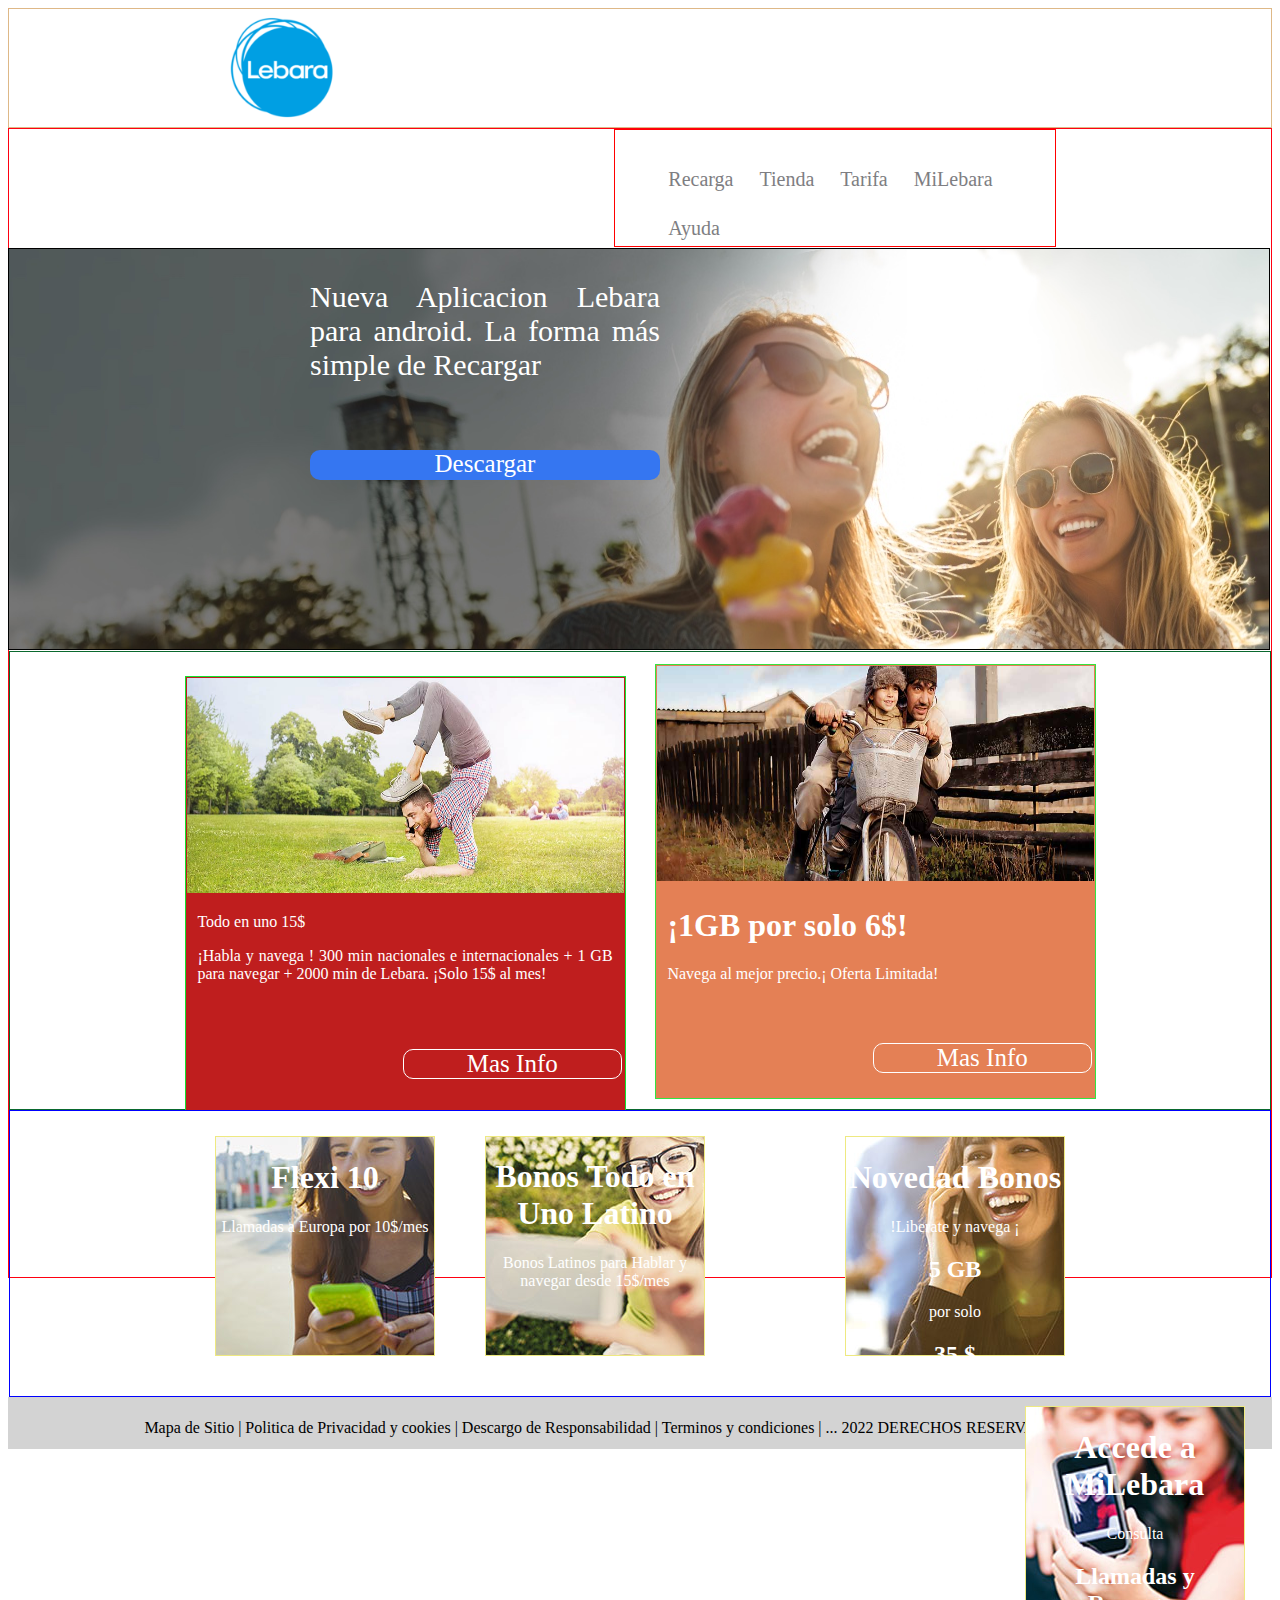
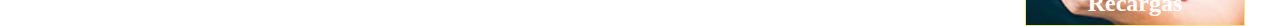
==== UT3 - T1/index.html @ 9edbe2b2 "se implementa hover" ====
<!DOCTYPE html>
<html lang="es">
<head>
    <meta charset="UTF-8">
    <meta http-equiv="X-UA-Compatible" content="IE=edge">
    <meta name="viewport" content="width=device-width, initial-scale=1.0">
    <link rel="stylesheet" href="css/style.css">
    <title>Document</title>
</head>
<body>

    <header>
        <div class="logo">
            <img src="img/apple-touch-icon-144x144-precomposed.png" alt="logo">
        </div>
        <div  class="menu">
            <ul>
                <li> <a href="#"></a> Recarga</li>
                <li><a href="#"></a>Tienda</li>
                <li><a href="#"></a>Tarifa</li>
                <li><a href="#"></a>MiLebara</li>
                <li><a href="#"></a>Ayuda</li>

            </ul>
        </div>
    </header>
    <section class="section">
        <div class="banner">
            <div class="anuncio1">
                <p>Nueva Aplicacion Lebara para android. La forma más simple de Recargar</p>
            </div>
            <div class="btn1"><a href="www.facebook.com">Descargar</a>
            
            </div>

            </div>
        <article class="article1">
        <div class="card1">
            <img src="img/articulo1.jpg"  alt="card1" />
            <div class="anuncio2">
                <p>Todo en uno 15$</p>
                    <p>¡Habla y navega ! 300 min nacionales e internacionales + 1 GB para navegar + 2000 min de Lebara. ¡Solo 15$ al mes!</p>
               
            </div>
            <div class="btn2"><a href="www.facebook.com">Mas Info</a>
            
            </div>
        </div>

            <div class="card2">
                <img src="img/articulo2.jpg" alt="card2 "/>
                <div class="anuncio3">
                    <p><h1>¡1GB por solo 6$!</h1>
                    Navega al mejor precio.¡ Oferta Limitada!</p>
                </div>
                <div class="btn3"><a href="www.facebook.com">Mas Info</a>
                
                </div>
                
            </div>

        </article>
        <article class="article2">
        <div class="b1">
        <p>
            <h1>Flexi 10</h1> Llamadas a Europa por 10$/mes</p>
        </div>
        <div class="b2">
        <p>
            <h1>Bonos Todo en Uno Latino</h1>Bonos Latinos para Hablar y navegar desde 15$/mes</p>
        </div>
        <div class="b3">
        <p>
            <h1>Novedad Bonos</h1>!Liberate y navega ¡<h2>5 GB</h2>por solo <h2>35 $</h2></p> 
        </div>
        <div class="b4">
        <p>
            <h1>Accede a MiLebara</h1> Consulta <h2> Llamadas y Recargas</h2></p>
        </div>
            
        </article>

    </section>

<footer class="footer">Mapa de Sitio | Politica de Privacidad y cookies 
    | Descargo de Responsabilidad | Terminos y condiciones | ... 2022 DERECHOS RESERVADOS >
    <img src="img/twitter.png" alt="twiter">
    <img src="img/facebook.png" alt="facbook">

</footer>
    
</body>
</html>
---- UT3 - T1/css/style.css ----
* {
    box-sizing: border-box;
}


 header{
    width: 100%;
    height: 120px;
    margin: 0px;
    border: 1px solid burlywood;
    

 }

 .logo{
    width: 35%;
    height:100%;
    margin :1px;
    margin-left: 215px;
    padding : 0px;
    float: left;
    position : relative;
 }
  .logo img{
    width: 115px;
    height: 115px;
    
  }
.menu {
    color: rgb(126, 126, 130);
    width: 35%;
    height: 100%;
    margin-right: 215px;
    position: relative;
    float: right;
    border: 1px solid red;
}
.menu ul{
    text-decoration: none;
    margin: 25px auto;
}
.menu ul li{
    float: left;
    display: block;
    font-size: 20px;
    margin: 12px ;
    padding: 1px;
    border-radius: 10px;

}
.menu ul li:hover{
    background: rgb(53, 118, 241);
    color: white;
} 
.menu ul li:hover{
    font-size: 1.5rem;
}   

section{
    width: 100%;
    height: 1150px;
    border: 1px solid rgb(255, 0, 17);
}
.banner{
    width: 100%;
    height: 35%;
    padding: 1px;
    margin: 1px;
    position: relative;
    float: inline-end;
    border: 1px solid black;
    background-image:url(../img/fotogrande.jpg);
    text-transform:75%;
}
.banner .anuncio1{
    width: 350px;
    height: 200px;
    float: left;
    margin-left: 300px;
    z-index: 3;
    color: white;
    text-align: justify;
    font-size: 30px;
}
.banner .btn1  {
    width: 350px;
    height: 30px;
    border-radius: 10px;
    background: rgb(53, 118, 241);
    font-size: 25px;
    z-index: 4;
    margin: 200px;
    margin-left: 300px;
    text-align: center;
   
}
.banner .btn1 a{
    text-decoration: none;
    color: white;
}
.banner .btn1:hover{
    font-size: 2.5rem;
    background: rgb(53, 118, 241);
}

.article1 {
    width: 100%;
    height: 40%;
    float: left;
    position: relative;
    border: 1px solid rgb(10, 105, 46);
    text-align: center;
}

.card1 {
    width: 35%;
    height:95%;
    padding: 1px;
    margin: 12.5px  ;
    display: inline-block;
    background-color: rgb(191, 30, 30);
    border: 1px solid rgb(18, 226, 46);
}
.card1 img{
    width: 100%;
    height: 50%;
}
.card2 {
    width: 35%;
    height:95%;
    padding: 1px;
    margin: 12.5px ;
    display: inline-block;
    background-color: rgb(228, 128, 85);
    border: 1px solid rgb(50, 228, 65);
}
.card2 img{
    width: 100%;
    height: 50%;
}
.anuncio2{
    width: 95%;
    height: 30%;
    z-index: 3;
    color: white;
    text-align: justify;
    margin: 5px auto;

}
.btn2{
    width: 50%;
    height: 30px;
    border: 1px solid white;
    border-radius: 10px;
    font-size: 25px;
    z-index: 4;
    margin: 2px;
    text-align: center;
    float: right;
   
}
.btn2 a{
    text-decoration: none;
    color: white;
}
.btn2:hover{
    font-size: 2.5rem;
}
.anuncio3{
    width: 95%;
    height: 30%;
    z-index: 3;
    color: white;
    text-align: justify;
    margin: 5px auto;

}
.btn3{
    width: 50%;
    height: 30px;
    border: 1px solid white;
    border-radius: 10px;
    font-size: 25px;
    z-index: 4;
    margin: 2px;
    text-align: center;
    float: right;
   
}
.btn3 a{
    text-decoration: none;
    color: white;
}
.btn3:hover{
    font-size: 2.5rem;
}

.article2 {
    width: 100%;
    height: 25%;
    border: 1px solid blue;
    float: left;
    position: relative;  
    text-align: center; 

}
.b1{
    background-image: url(../img/8917447704606.jpg);
    text-transform:75%;
    border: 1px solid rgb(238, 233, 129);
    color: white;
    width:  220px;
    height: 220px;
    margin: 25px;
    margin-left: 205px;
    padding: 1px;
    float: left;
}
.b2{
    background-image: url(../img/8917448327198.jpg);
    text-transform:75%;
    border: 1px solid rgb(238, 233, 129);
    color: white;
    width:  220px;
    height: 220px;
    margin: 25px;
    float: left;


}

.b4{
    background-image: url(../img/8917447966750.jpg);
    text-transform:75%;
    border: 1px solid rgb(238, 233, 129);
    color: white;
    width:  220px;
    height: 220px;
    margin: 25px;
    padding: 1px;
    float: right;
}

.b3{
    background-image: url(../img/8917447868446.jpg);
    text-transform:75%;
    border: 1px solid rgb(238, 233, 129);
    color: white;
    width:  220px;
    height: 220px;
    margin: 25px;
    margin-right: 205px;
    padding: 1px;
    float: right;
    
}


footer {
    background-color: lightgray;
    clear: both;
    padding: 12px;
    text-align: center;
}
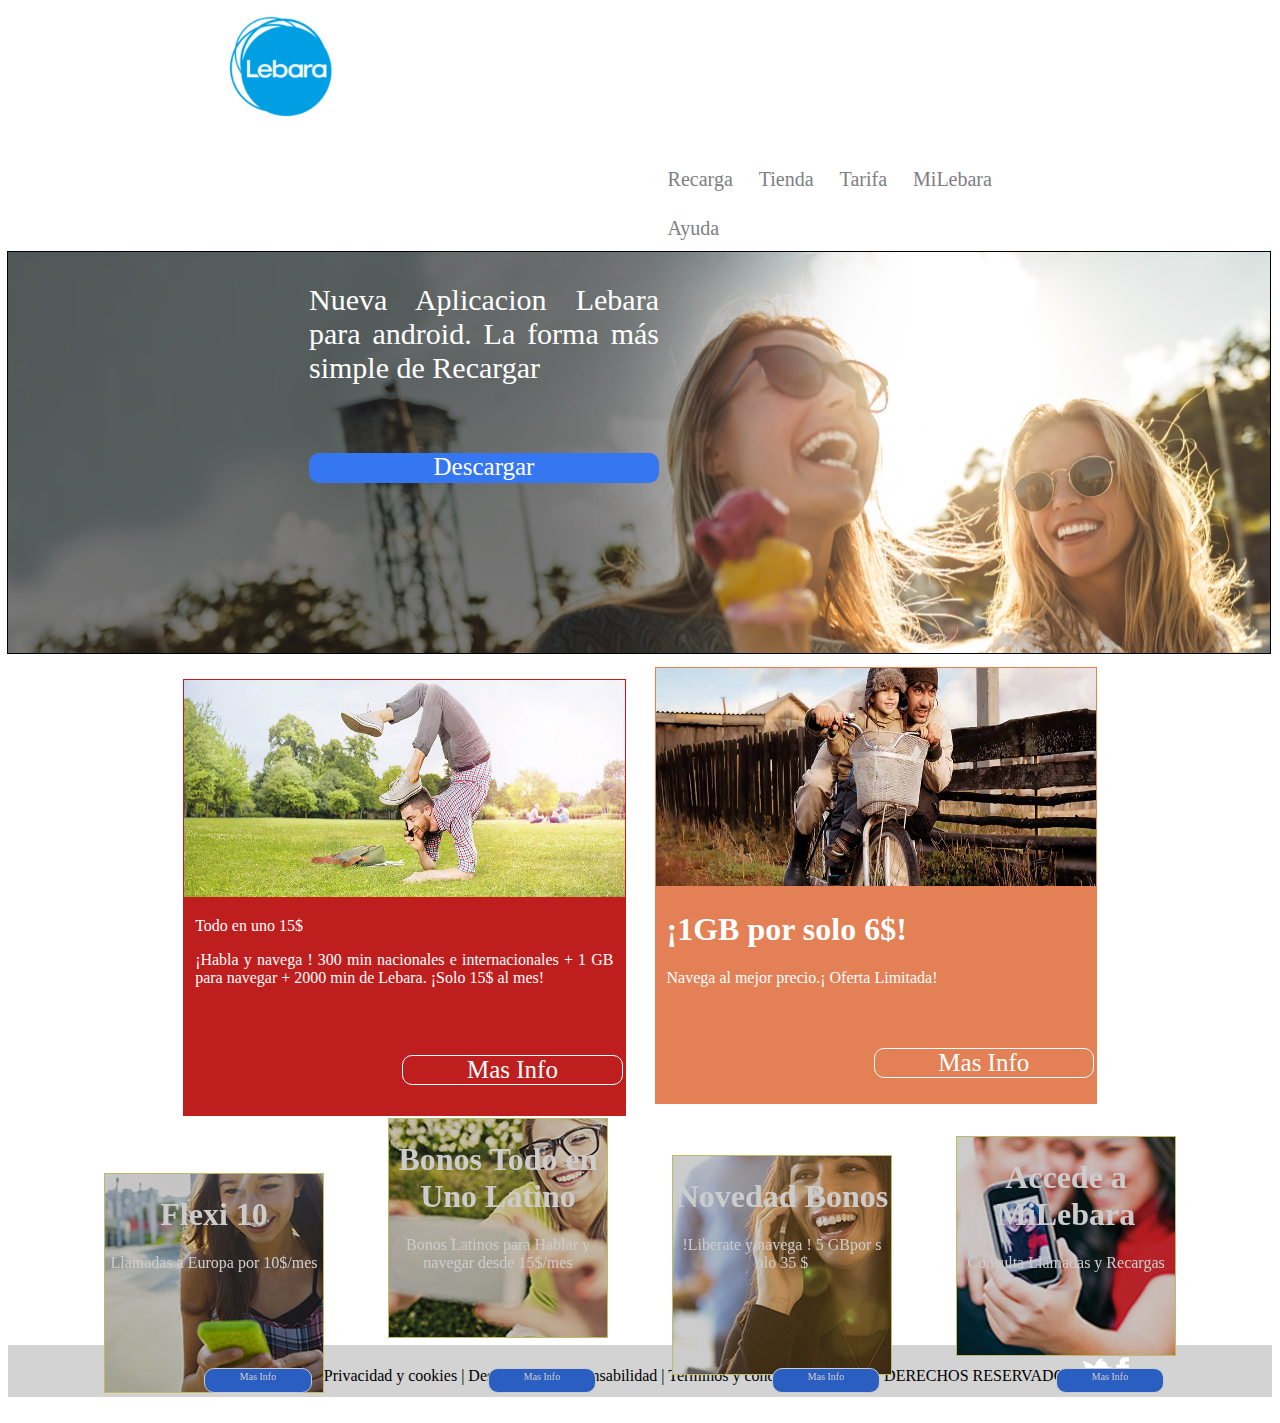
==== commit 5ad6864e: "se actualizo css" ====
--- a/UT3 - T1/index.html
+++ b/UT3 - T1/index.html
@@ -32,21 +32,19 @@
             <div class="btn1"><a href="www.facebook.com">Descargar</a>
             
             </div>
+            </div>
 
-            </div>
         <article class="article1">
+
         <div class="card1">
             <img src="img/articulo1.jpg"  alt="card1" />
             <div class="anuncio2">
-                <p>Todo en uno 15$</p>
+                <p>Todo en uno 15$ </p>
                     <p>¡Habla y navega ! 300 min nacionales e internacionales + 1 GB para navegar + 2000 min de Lebara. ¡Solo 15$ al mes!</p>
-               
             </div>
             <div class="btn2"><a href="www.facebook.com">Mas Info</a>
-            
             </div>
         </div>
-
             <div class="card2">
                 <img src="img/articulo2.jpg" alt="card2 "/>
                 <div class="anuncio3">
@@ -60,22 +58,36 @@
             </div>
 
         </article>
+
         <article class="article2">
+
         <div class="b1">
         <p>
             <h1>Flexi 10</h1> Llamadas a Europa por 10$/mes</p>
+            <div class="b1-btn"><a href="www.facebook.com">Mas Info</a>
+                    
+        </div>
         </div>
         <div class="b2">
         <p>
             <h1>Bonos Todo en Uno Latino</h1>Bonos Latinos para Hablar y navegar desde 15$/mes</p>
+            <div class="b1-btn"><a href="www.facebook.com">Mas Info</a>
+        </div>
+                
         </div>
         <div class="b3">
         <p>
-            <h1>Novedad Bonos</h1>!Liberate y navega ¡<h2>5 GB</h2>por solo <h2>35 $</h2></p> 
+            <h1>Novedad Bonos</h1>!Liberate y navega ! 5 GBpor s olo 35 $</p> 
+            <div class="b1-btn"><a href="www.facebook.com">Mas Info</a>
+        </div>
+                
         </div>
         <div class="b4">
         <p>
-            <h1>Accede a MiLebara</h1> Consulta <h2> Llamadas y Recargas</h2></p>
+            <h1>Accede a MiLebara</h1> Consulta Llamadas y Recargas</p>
+            <div class="b1-btn"><a href="www.facebook.com">Mas Info</a>
+        </div>
+                
         </div>
             
         </article>
@@ -83,9 +95,9 @@
     </section>
 
 <footer class="footer">Mapa de Sitio | Politica de Privacidad y cookies 
-    | Descargo de Responsabilidad | Terminos y condiciones | ... 2022 DERECHOS RESERVADOS >
-    <img src="img/twitter.png" alt="twiter">
-    <img src="img/facebook.png" alt="facbook">
+    | Descargo de Responsabilidad | Terminos y condiciones | ... 2022 DERECHOS RESERVADOS 
+    <img src="img/twitter.png" alt="twiter"/>
+    <img src="img/facebook.png" alt="facbook"/>
 
 </footer>
     
--- a/UT3 - T1/css/style.css
+++ b/UT3 - T1/css/style.css
@@ -7,7 +7,6 @@
     width: 100%;
     height: 120px;
     margin: 0px;
-    border: 1px solid burlywood;
     
 
  }
@@ -33,7 +32,6 @@
     margin-right: 215px;
     position: relative;
     float: right;
-    border: 1px solid red;
 }
 .menu ul{
     text-decoration: none;
@@ -59,7 +57,6 @@
 section{
     width: 100%;
     height: 1150px;
-    border: 1px solid rgb(255, 0, 17);
 }
 .banner{
     width: 100%;
@@ -108,7 +105,6 @@
     height: 40%;
     float: left;
     position: relative;
-    border: 1px solid rgb(10, 105, 46);
     text-align: center;
 }
 
@@ -119,7 +115,6 @@
     margin: 12.5px  ;
     display: inline-block;
     background-color: rgb(191, 30, 30);
-    border: 1px solid rgb(18, 226, 46);
 }
 .card1 img{
     width: 100%;
@@ -132,7 +127,6 @@
     margin: 12.5px ;
     display: inline-block;
     background-color: rgb(228, 128, 85);
-    border: 1px solid rgb(50, 228, 65);
 }
 .card2 img{
     width: 100%;
@@ -197,62 +191,93 @@
 
 .article2 {
     width: 100%;
-    height: 25%;
-    border: 1px solid blue;
-    float: left;
-    position: relative;  
+    height: 20%;
+    float: left;
+    position: static;  
     text-align: center; 
 
 }
 .b1{
     background-image: url(../img/8917447704606.jpg);
-    text-transform:75%;
-    border: 1px solid rgb(238, 233, 129);
-    color: white;
-    width:  220px;
-    height: 220px;
-    margin: 25px;
-    margin-left: 205px;
-    padding: 1px;
-    float: left;
+    filter: brightness(0.8);
+    border: 1px solid rgb(238, 233, 129);
+    width:  220px;
+    height: 220px;
+    margin: 30px ;
+    margin-top: 3px;
+    padding: 1px;
+    color: rgb(255, 255, 255);
+    display: inline-block;
+
+}
+.b1-btn{
+    width: 50%;
+    height: 25px;
+    background: rgb(53, 118, 241);
+    border: 1px solid white;
+    border-radius: 10px;
+    font-size: 10px;
+    z-index: 4;
+    margin: 10px ;
+    text-align: center;
+    float: right;
+    margin-top: 80px;
+    padding: 2px;
+}
+
+.b1-btn a{
+    text-decoration: none;
+    color: white;
+}
+.b1-btn:hover{
+    font-size: 1.5rem;
 }
 .b2{
     background-image: url(../img/8917448327198.jpg);
-    text-transform:75%;
-    border: 1px solid rgb(238, 233, 129);
-    color: white;
-    width:  220px;
-    height: 220px;
-    margin: 25px;
-    float: left;
-
-
-}
-
+    border: 1px solid rgb(238, 233, 129);
+    filter: brightness(0.8);
+
+    color: white;
+    width:  220px;
+    height: 220px;
+    margin: 30px ;
+    margin-top: 3px;
+
+    padding: 1px;
+    display: inline-block;
+
+
+}
+
+
+.b3{
+    background-image: url(../img/8917447868446.jpg);
+    border: 1px solid rgb(238, 233, 129);
+    color: white;
+    filter: brightness(0.8);
+
+    width:  220px;
+    height: 220px;
+    margin: 30px;
+    margin-top: 3px;
+
+    padding: 1px;
+    display: inline-block;
+    
+}
 .b4{
     background-image: url(../img/8917447966750.jpg);
-    text-transform:75%;
-    border: 1px solid rgb(238, 233, 129);
-    color: white;
-    width:  220px;
-    height: 220px;
-    margin: 25px;
-    padding: 1px;
-    float: right;
-}
-
-.b3{
-    background-image: url(../img/8917447868446.jpg);
-    text-transform:75%;
-    border: 1px solid rgb(238, 233, 129);
-    color: white;
-    width:  220px;
-    height: 220px;
-    margin: 25px;
-    margin-right: 205px;
-    padding: 1px;
-    float: right;
-    
+    border: 1px solid rgb(238, 233, 129);
+    color: white;
+    filter: brightness(0.8);
+
+    width:  220px;
+    height: 220px;
+    margin: 30px ;
+    margin-top: 3px;
+
+    padding: 1px;
+    display: inline-block;
 }
 
 
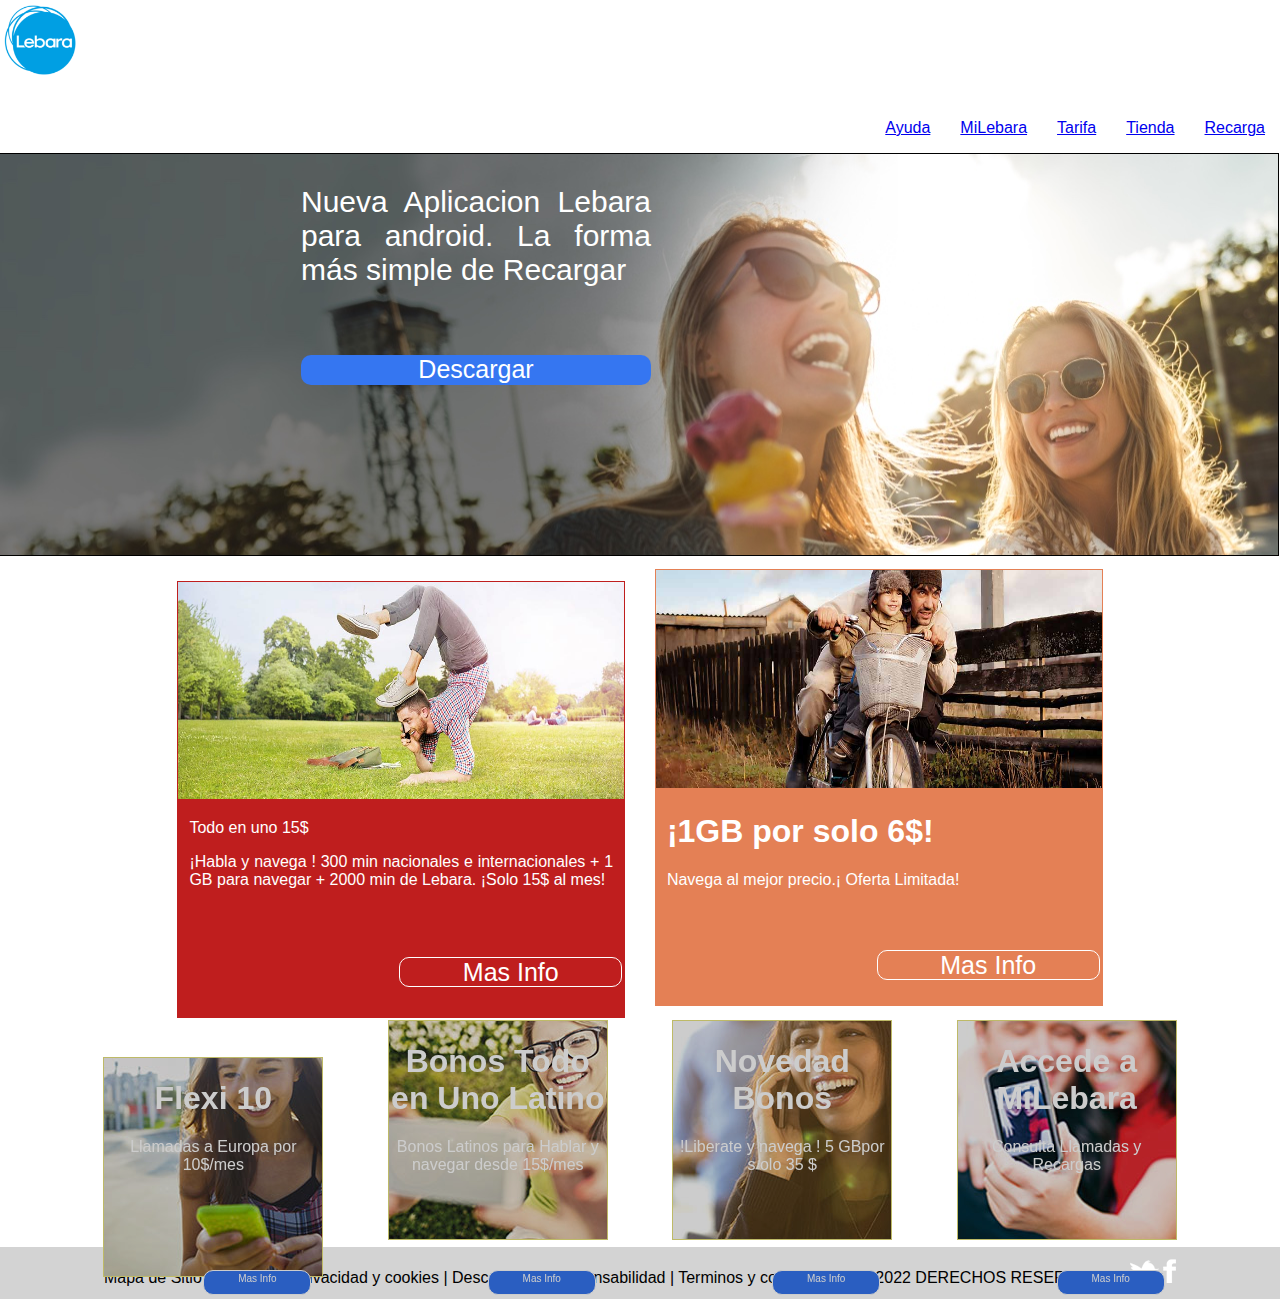
==== commit 13e549ab: "nueva pagina" ====
--- a/UT3 - T1/index.html
+++ b/UT3 - T1/index.html
@@ -9,18 +9,17 @@
 </head>
 <body>
 
-    <header>
-        <div class="logo">
+    <header class="container">
+        <div class="headerIzq">
             <img src="img/apple-touch-icon-144x144-precomposed.png" alt="logo">
         </div>
-        <div  class="menu">
+        <nav class="headerDer">
             <ul>
-                <li> <a href="#"></a> Recarga</li>
-                <li><a href="#"></a>Tienda</li>
-                <li><a href="#"></a>Tarifa</li>
-                <li><a href="#"></a>MiLebara</li>
-                <li><a href="#"></a>Ayuda</li>
-
+                <li> <a href="#">Recarga</a> </li>
+                <li><a href="#">Tienda</a></li>
+                <li><a href="#">Tarifa</a></li>
+                <li><a href="#">MiLebara </a></li>
+                <li><a href="#">Ayuda </a></li>
             </ul>
         </div>
     </header>
--- a/UT3 - T1/css/style.css
+++ b/UT3 - T1/css/style.css
@@ -1,21 +1,63 @@
 * {
     box-sizing: border-box;
 }
-
-
- header{
-    width: 100%;
-    height: 120px;
+:root{
+    --color-fondo: #151549;
+    --color-texto-header:#fff;
+    --color-fondo-footer: #d3d3d3;
+    --color-hover-header: #fab30e;
+
+}
+body{
     margin: 0px;
-    
-
+    padding: 0px;
+    font-family: sans-serif;
+}
+
+ .container{
+    margin: 0 auto;
+    height: 80%;
  }
+ #headerIzq{
+    float: left;
+
+ }
+ #headerDer{
+    float: right;
+    width: 80%;
+
+ }
+header img{
+    width: 80px;
+}
+header ul, header li{
+    padding: 0px;
+    margin: 0px;
+
+}
+header li{
+    list-style-type: none;
+    float: right;
+    margin: 30px 5px 10px ;
+    padding: 5px 10px;
+    color:var(--color-texto-header);
+}
+header li:hover{
+    background-color: #151549;
+}
+.fotogrande{
+    background-image: url(../img/fotogrande.jpg);
+    height: 500px;
+    border-radius: 3px;
+    background-size: cover;
+}
+
 
  .logo{
     width: 35%;
     height:100%;
     margin :1px;
-    margin-left: 215px;
+    margin-left: 210px;
     padding : 0px;
     float: left;
     position : relative;
@@ -27,27 +69,34 @@
   }
 .menu {
     color: rgb(126, 126, 130);
-    width: 35%;
+    width: 35% ;
     height: 100%;
-    margin-right: 215px;
+    margin: 1px;
     position: relative;
     float: right;
+    text-align: center;
 }
 .menu ul{
     text-decoration: none;
-    margin: 25px auto;
+    
 }
 .menu ul li{
-    float: left;
+    width: 35px;
+    height: 20px;
     display: block;
     font-size: 20px;
-    margin: 12px ;
-    padding: 1px;
-    border-radius: 10px;
+    margin: 10px ;
+    padding: 1px;
+    border-radius: 10px;
+    color: rgb(126, 126, 130);
+    float: left;
+    position: relative;
+    text-decoration: none;
+
 
 }
 .menu ul li:hover{
-    background: rgb(53, 118, 241);
+    background: rgb(78, 183, 231);
     color: white;
 } 
 .menu ul li:hover{
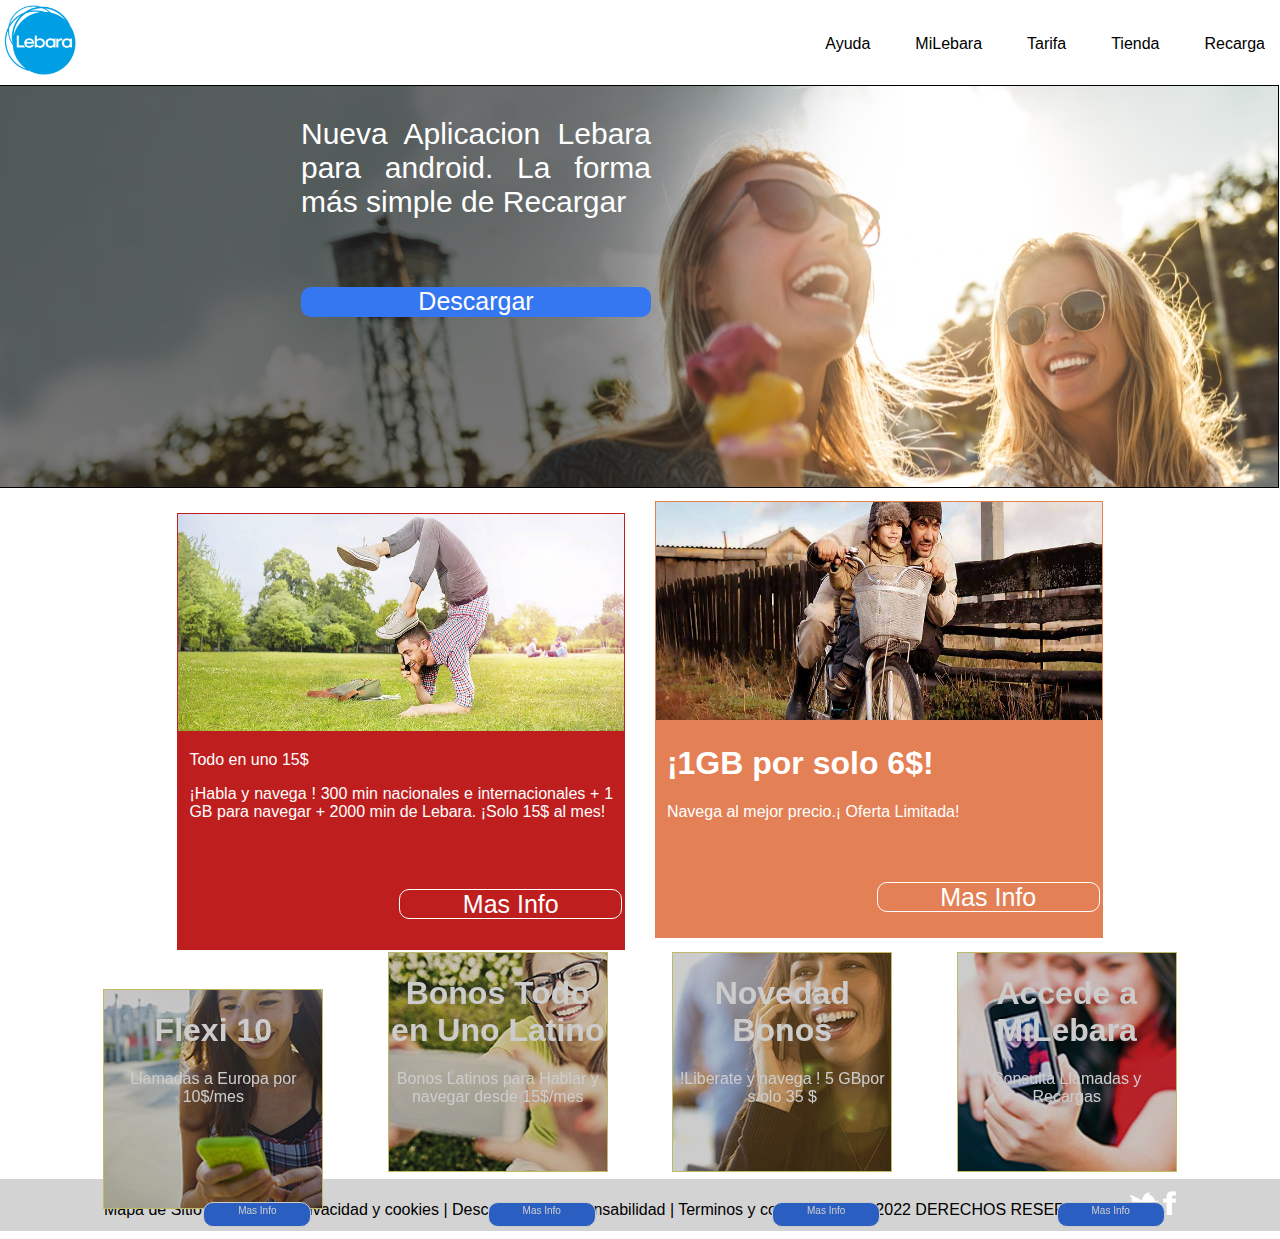
==== commit 38955151: "cambios css" ====
--- a/UT3 - T1/index.html
+++ b/UT3 - T1/index.html
@@ -5,23 +5,23 @@
     <meta http-equiv="X-UA-Compatible" content="IE=edge">
     <meta name="viewport" content="width=device-width, initial-scale=1.0">
     <link rel="stylesheet" href="css/style.css">
-    <title>Document</title>
+    <title>Documento1</title>
 </head>
 <body>
 
     <header class="container">
-        <div class="headerIzq">
+        <div id="headerIzq">
             <img src="img/apple-touch-icon-144x144-precomposed.png" alt="logo">
         </div>
-        <nav class="headerDer">
+        <nav id="headerDer">
             <ul>
-                <li> <a href="#">Recarga</a> </li>
-                <li><a href="#">Tienda</a></li>
-                <li><a href="#">Tarifa</a></li>
-                <li><a href="#">MiLebara </a></li>
-                <li><a href="#">Ayuda </a></li>
+                <li> Recarga</li>
+                <li>Tienda</li>
+                <li>Tarifa</li>
+                <li>MiLebara </li>
+                <li>Ayuda </li>
             </ul>
-        </div>
+        </nav>
     </header>
     <section class="section">
         <div class="banner">
@@ -37,6 +37,7 @@
 
         <div class="card1">
             <img src="img/articulo1.jpg"  alt="card1" />
+            
             <div class="anuncio2">
                 <p>Todo en uno 15$ </p>
                     <p>¡Habla y navega ! 300 min nacionales e internacionales + 1 GB para navegar + 2000 min de Lebara. ¡Solo 15$ al mes!</p>
--- a/UT3 - T1/css/style.css
+++ b/UT3 - T1/css/style.css
@@ -12,6 +12,7 @@
     margin: 0px;
     padding: 0px;
     font-family: sans-serif;
+    width: 100%;
 }
 
  .container{
@@ -20,6 +21,7 @@
  }
  #headerIzq{
     float: left;
+    width: 20%;
 
  }
  #headerDer{
@@ -29,21 +31,24 @@
  }
 header img{
     width: 80px;
-}
-header ul, header li{
-    padding: 0px;
-    margin: 0px;
-
-}
-header li{
+}header ul,
+header li {
+    padding: 0;
+    margin: 0;
+}
+
+header li {
     list-style-type: none;
     float: right;
-    margin: 30px 5px 10px ;
+    margin: 30px 5px 10px 20px;
     padding: 5px 10px;
-    color:var(--color-texto-header);
-}
-header li:hover{
-    background-color: #151549;
+    
+}
+
+header li:hover {
+    background-color: var(--bg-color);
+    color: var(--text-color);
+    border-radius: 3px;
 }
 .fotogrande{
     background-image: url(../img/fotogrande.jpg);
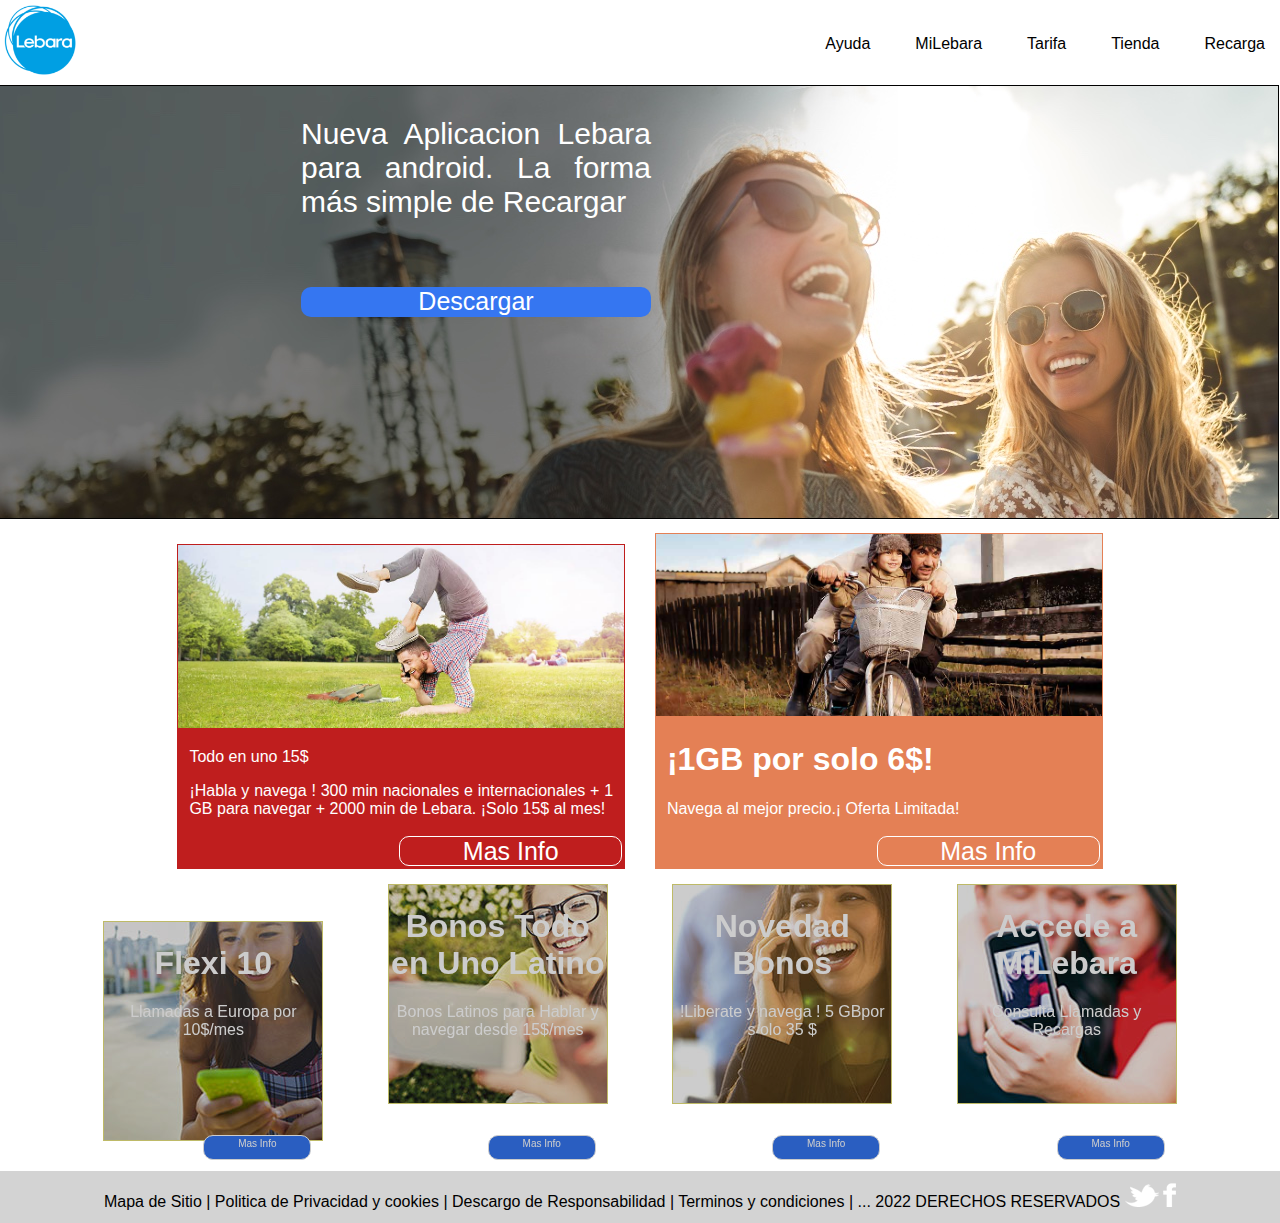
==== commit 0e4eb782: "cambios pag2" ====
--- a/UT3 - T1/index.html
+++ b/UT3 - T1/index.html
@@ -15,15 +15,18 @@
         </div>
         <nav id="headerDer">
             <ul>
-                <li> Recarga</li>
+                <li>Recarga</li>
                 <li>Tienda</li>
                 <li>Tarifa</li>
                 <li>MiLebara </li>
                 <li>Ayuda </li>
             </ul>
         </nav>
+        <div class="cb"></div>
+
     </header>
-    <section class="section">
+    <main>
+    <section class="fotoGrande">
         <div class="banner">
             <div class="anuncio1">
                 <p>Nueva Aplicacion Lebara para android. La forma más simple de Recargar</p>
@@ -93,7 +96,7 @@
         </article>
 
     </section>
-
+    </main>
 <footer class="footer">Mapa de Sitio | Politica de Privacidad y cookies 
     | Descargo de Responsabilidad | Terminos y condiciones | ... 2022 DERECHOS RESERVADOS 
     <img src="img/twitter.png" alt="twiter"/>
--- a/UT3 - T1/css/style.css
+++ b/UT3 - T1/css/style.css
@@ -31,8 +31,8 @@
  }
 header img{
     width: 80px;
-}header ul,
-header li {
+}
+header ul, header li {
     padding: 0;
     margin: 0;
 }
@@ -56,7 +56,7 @@
     border-radius: 3px;
     background-size: cover;
 }
-
+/*
 
  .logo{
     width: 35%;
@@ -111,7 +111,7 @@
 section{
     width: 100%;
     height: 1150px;
-}
+}*/
 .banner{
     width: 100%;
     height: 35%;
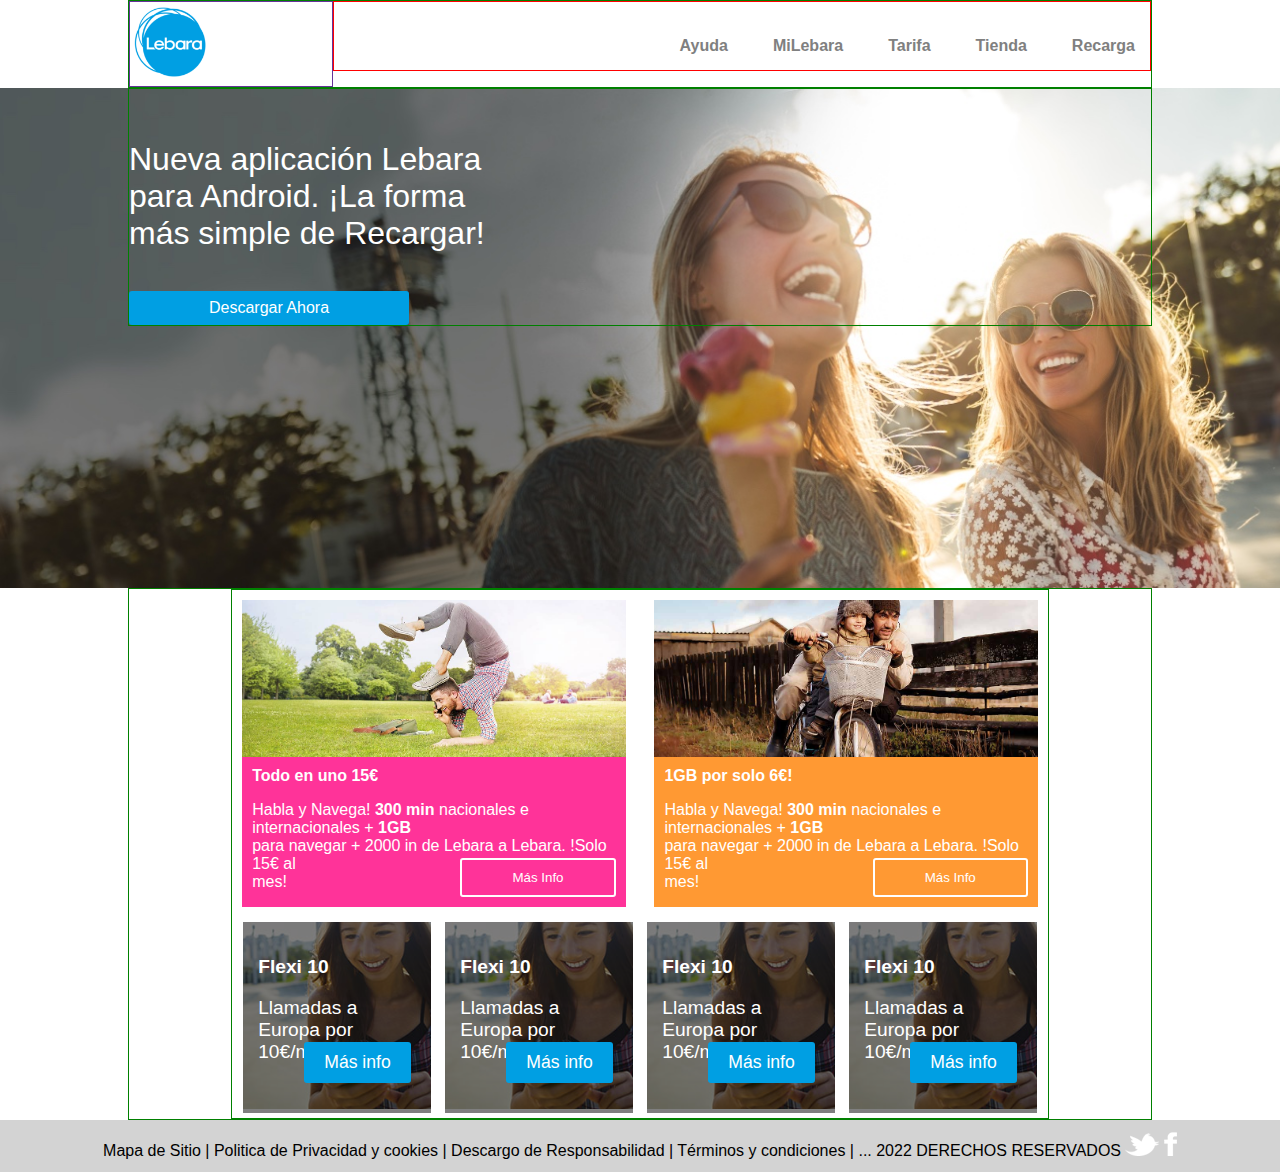
==== commit 371fa671: "se completo css" ====
--- a/UT3 - T1/index.html
+++ b/UT3 - T1/index.html
@@ -8,7 +8,6 @@
     <title>Documento1</title>
 </head>
 <body>
-
     <header class="container">
         <div id="headerIzq">
             <img src="img/apple-touch-icon-144x144-precomposed.png" alt="logo">
@@ -23,86 +22,109 @@
             </ul>
         </nav>
         <div class="cb"></div>
-
     </header>
     <main>
-    <section class="fotoGrande">
-        <div class="banner">
-            <div class="anuncio1">
-                <p>Nueva Aplicacion Lebara para android. La forma más simple de Recargar</p>
+        <section class="fotoGrande">
+            <div id="fotoGrandeDentro" class="container">
+              <p>
+                Nueva aplicación Lebara <br />
+                para Android. ¡La forma <br />
+                más simple de Recargar!
+              </p>
+              <input type="button" value="Descargar Ahora" />
             </div>
-            <div class="btn1"><a href="www.facebook.com">Descargar</a>
-            
-            </div>
-            </div>
+          </section>
 
-        <article class="article1">
+          <section class="container">
+            <section class="container">
+                <div class="noticia-arriba">
+                  <div class="noticia-arriba__img">
+                    <img src="img/articulo1.jpg" alt="Imagen noticias arriba 1" />
+                  </div>
+        
+                  <div class="noticia-arriba__texto noticia-arriba__texto--rosa">
+                    <p><strong>Todo en uno 15€</strong></p>
+                    <p>
+                      Habla y Navega! <strong>300 min</strong> nacionales e
+                      internacionales + <strong>1GB</strong> <br />
+                      para navegar + 2000 in de Lebara a Lebara. !Solo 15€ al <br />
+                      mes!
+                    </p>
+                    <p>
+                      <input type="button" value="Más Info" />
+                    </p>
+                  </div>
+        
+                </div>
+        
+                <section class="noticia-arriba noticia-arriba__ultimo">
+                  <div class="noticia-arriba__img">
+                    <img src="img/articulo2.jpg" alt="Imagen noticias arriba 2" />
+                  </div>
+        
+                  <div class="noticia-arriba__texto noticia-arriba__texto--naranja">
+                    <p><strong>1GB por solo 6€!</strong></p>
+                    <p>
+                      Habla y Navega! <strong>300 min</strong> nacionales e
+                      internacionales + <strong>1GB</strong> <br />
+                      para navegar + 2000 in de Lebara a Lebara. !Solo 15€ al <br />
+                      mes!
+                    </p>
+        
+                    <p>
+                      <input type="button" value="Más Info" />
+                    </p>
+                  </div>
+        
+                </section>
+                <div class="cb"></div>
 
-        <div class="card1">
-            <img src="img/articulo1.jpg"  alt="card1" />
-            
-            <div class="anuncio2">
-                <p>Todo en uno 15$ </p>
-                    <p>¡Habla y navega ! 300 min nacionales e internacionales + 1 GB para navegar + 2000 min de Lebara. ¡Solo 15$ al mes!</p>
-            </div>
-            <div class="btn2"><a href="www.facebook.com">Mas Info</a>
-            </div>
-        </div>
-            <div class="card2">
-                <img src="img/articulo2.jpg" alt="card2 "/>
-                <div class="anuncio3">
-                    <p><h1>¡1GB por solo 6$!</h1>
-                    Navega al mejor precio.¡ Oferta Limitada!</p>
+            <section class="noticias-abajo">
+
+            <div class="noticia-abajo">
+                <img src="img/8917447704606.jpg" alt="noticia 1" />
+                <div class="noticia-abajo__caja-transparente">
+                  <p><strong>Flexi 10</strong></p>
+    
+                  <p>Llamadas a Europa por 10€/mes</p>
+                  <input type="button" value="Más info" />
                 </div>
-                <div class="btn3"><a href="www.facebook.com">Mas Info</a>
+              </div>
+              <div class="noticia-abajo">
+                <img src="img/8917447704606.jpg" alt="noticia 1" />
+                <div class="noticia-abajo__caja-transparente">
+                  <p><strong>Flexi 10</strong></p>
+    
+                  <p>Llamadas a Europa por 10€/mes</p>
+                  <input type="button" value="Más info" />
+                </div>
+              </div>
+              <div class="noticia-abajo">
+                <img src="img/8917447704606.jpg" alt="noticia 1" />
+                <div class="noticia-abajo__caja-transparente">
+                  <p><strong>Flexi 10</strong></p>
+    
+                  <p>Llamadas a Europa por 10€/mes</p>
+                  <input type="button" value="Más info" />
+                </div>
+              </div>
+              <div class="noticia-abajo">
+                <img src="img/8917447704606.jpg" alt="noticia 1" />
+                <div class="noticia-abajo__caja-transparente">
+                  <p><strong>Flexi 10</strong></p>
+    
+                  <p>Llamadas a Europa por 10€/mes</p>
+                  <input type="button" value="Más info" />
+                </div>
+              </div>
                 
-                </div>
-                
-            </div>
-
-        </article>
-
-        <article class="article2">
-
-        <div class="b1">
-        <p>
-            <h1>Flexi 10</h1> Llamadas a Europa por 10$/mes</p>
-            <div class="b1-btn"><a href="www.facebook.com">Mas Info</a>
-                    
-        </div>
-        </div>
-        <div class="b2">
-        <p>
-            <h1>Bonos Todo en Uno Latino</h1>Bonos Latinos para Hablar y navegar desde 15$/mes</p>
-            <div class="b1-btn"><a href="www.facebook.com">Mas Info</a>
-        </div>
-                
-        </div>
-        <div class="b3">
-        <p>
-            <h1>Novedad Bonos</h1>!Liberate y navega ! 5 GBpor s olo 35 $</p> 
-            <div class="b1-btn"><a href="www.facebook.com">Mas Info</a>
-        </div>
-                
-        </div>
-        <div class="b4">
-        <p>
-            <h1>Accede a MiLebara</h1> Consulta Llamadas y Recargas</p>
-            <div class="b1-btn"><a href="www.facebook.com">Mas Info</a>
-        </div>
-                
-        </div>
-            
-        </article>
-
-    </section>
+            </section>
+        </section>
     </main>
-<footer class="footer">Mapa de Sitio | Politica de Privacidad y cookies 
-    | Descargo de Responsabilidad | Terminos y condiciones | ... 2022 DERECHOS RESERVADOS 
-    <img src="img/twitter.png" alt="twiter"/>
-    <img src="img/facebook.png" alt="facbook"/>
-
-</footer>
-    
 </body>
-</html>+<footer class = " footer "> Mapa de Sitio | Politica de Privacidad y cookies
+         | Descargo de Responsabilidad | Términos y condiciones | ... 2022 DERECHOS RESERVADOS 
+         <img  src =" img/twitter.png " alt =" twiter "/>
+         <img  src =" img/facebook.png " alt =" facbook "/>
+        </footer >
+    </html> --- a/UT3 - T1/css/style.css
+++ b/UT3 - T1/css/style.css
@@ -2,12 +2,14 @@
     box-sizing: border-box;
 }
 :root{
-    --color-fondo: #151549;
-    --color-texto-header:#fff;
-    --color-fondo-footer: #d3d3d3;
-    --color-hover-header: #fab30e;
+    --bg-color: #009fe3;
+    --text-color: #FFF;
+    --header-text-color: #808080;
+    --card-izq: #f39;
+    --card-der: #f93;
+}
 
-}
+
 body{
     margin: 0px;
     padding: 0px;
@@ -17,16 +19,25 @@
 
  .container{
     margin: 0 auto;
-    height: 80%;
+    width: 80%;
+    border: 1px solid green;
  }
+ .cb {
+    clear: both;
+}
+
  #headerIzq{
+    border: 1px solid rebeccapurple;
     float: left;
     width: 20%;
 
  }
  #headerDer{
+    border: 1px solid red;;
     float: right;
     width: 80%;
+    font-weight: bold;
+    color: var(--header-text-color);
 
  }
 header img{
@@ -50,289 +61,134 @@
     color: var(--text-color);
     border-radius: 3px;
 }
-.fotogrande{
+.fotoGrande{
     background-image: url(../img/fotogrande.jpg);
     height: 500px;
-    border-radius: 3px;
     background-size: cover;
 }
-/*
+#fotoGrandeDentro {
+    color: var(--text-color);
+    padding-top: 20px;
+    font-size: 2rem;
+}
 
- .logo{
-    width: 35%;
-    height:100%;
-    margin :1px;
-    margin-left: 210px;
-    padding : 0px;
+#fotoGrandeDentro input {
+    background-color: var(--bg-color);
+    color: var(--text-color);
+    padding: 8px 80px;
+    border: 0;
+    border-radius: 3px;
+    font-size: 1rem;
+}
+#fotoGrandeDentro input:hover {
+    font-size: 2rem;
+}
+
+.noticia-arriba {
+    width: 47%;
     float: left;
-    position : relative;
- }
-  .logo img{
-    width: 115px;
-    height: 115px;
-    
-  }
-.menu {
-    color: rgb(126, 126, 130);
-    width: 35% ;
-    height: 100%;
-    margin: 1px;
+    margin: 10px;
+    color: var(--text-color);
     position: relative;
+}
+
+.noticia-arriba__texto {
+    padding: 10px;
+    height: 150px;
+}
+
+.noticia-arriba__ultimo {
     float: right;
-    text-align: center;
 }
-.menu ul{
-    text-decoration: none;
-    
+
+.noticia-arriba__img {
+    margin-bottom: -4px;
 }
-.menu ul li{
-    width: 35px;
-    height: 20px;
-    display: block;
-    font-size: 20px;
-    margin: 10px ;
-    padding: 1px;
-    border-radius: 10px;
-    color: rgb(126, 126, 130);
-    float: left;
-    position: relative;
-    text-decoration: none;
 
+.noticia-arriba__texto p:first-of-type{
+    padding-top: 0;
+    margin-top: 0;
+}
+
+.noticia-arriba__img img {
+    width: 100%;
+}
+
+.noticia-arriba__texto--rosa {
+    background-color: var(--card-izq);
+}
+
+.noticia-arriba__texto--naranja {
+    background-color: var(--card-der);
+}
+
+.noticia-arriba__texto input {
+    position: absolute;
+    bottom: 10px;
+    right: 10px;
+    color: var(--text-color);
+    padding: 10px 50px;
+    border: 2px solid var(--text-color);
+    border-radius: 3px;
 
 }
-.menu ul li:hover{
-    background: rgb(78, 183, 231);
-    color: white;
-} 
-.menu ul li:hover{
-    font-size: 1.5rem;
-}   
 
-section{
-    width: 100%;
-    height: 1150px;
-}*/
-.banner{
-    width: 100%;
-    height: 35%;
-    padding: 1px;
-    margin: 1px;
-    position: relative;
-    float: inline-end;
-    border: 1px solid black;
-    background-image:url(../img/fotogrande.jpg);
-    text-transform:75%;
-}
-.banner .anuncio1{
-    width: 350px;
-    height: 200px;
-    float: left;
-    margin-left: 300px;
-    z-index: 3;
-    color: white;
-    text-align: justify;
-    font-size: 30px;
-}
-.banner .btn1  {
-    width: 350px;
-    height: 30px;
-    border-radius: 10px;
-    background: rgb(53, 118, 241);
-    font-size: 25px;
-    z-index: 4;
-    margin: 200px;
-    margin-left: 300px;
-    text-align: center;
-   
-}
-.banner .btn1 a{
-    text-decoration: none;
-    color: white;
-}
-.banner .btn1:hover{
-    font-size: 2.5rem;
-    background: rgb(53, 118, 241);
+.noticia-arriba__texto--rosa input {
+    background-color: var(--card-izq);
 }
 
-.article1 {
-    width: 100%;
-    height: 40%;
-    float: left;
-    position: relative;
+.noticia-arriba__texto--naranja input {
+    background-color: var(--card-der);
+}
+.cards-noticias_texto--naranja input {
+    background-color: var(--card-izq);
+}
+
+.cards-noticias_texto--rosa input {
+    background-color: var(--card-der);
+}
+
+.noticias-abajo {
     text-align: center;
 }
 
-.card1 {
-    width: 35%;
-    height:95%;
-    padding: 1px;
-    margin: 12.5px  ;
+.noticia-abajo {
     display: inline-block;
-    background-color: rgb(191, 30, 30);
-}
-.card1 img{
-    width: 100%;
-    height: 50%;
-}
-.card2 {
-    width: 35%;
-    height:95%;
-    padding: 1px;
-    margin: 12.5px ;
-    display: inline-block;
-    background-color: rgb(228, 128, 85);
-}
-.card2 img{
-    width: 100%;
-    height: 50%;
-}
-.anuncio2{
-    width: 95%;
-    height: 30%;
-    z-index: 3;
-    color: white;
-    text-align: justify;
-    margin: 5px auto;
-
-}
-.btn2{
-    width: 50%;
-    height: 30px;
-    border: 1px solid white;
-    border-radius: 10px;
-    font-size: 25px;
-    z-index: 4;
-    margin: 2px;
-    text-align: center;
-    float: right;
-   
-}
-.btn2 a{
-    text-decoration: none;
-    color: white;
-}
-.btn2:hover{
-    font-size: 2.5rem;
-}
-.anuncio3{
-    width: 95%;
-    height: 30%;
-    z-index: 3;
-    color: white;
-    text-align: justify;
-    margin: 5px auto;
-
-}
-.btn3{
-    width: 50%;
-    height: 30px;
-    border: 1px solid white;
-    border-radius: 10px;
-    font-size: 25px;
-    z-index: 4;
-    margin: 2px;
-    text-align: center;
-    float: right;
-   
-}
-.btn3 a{
-    text-decoration: none;
-    color: white;
-}
-.btn3:hover{
-    font-size: 2.5rem;
+    width: 23%;
+    color: var(--text-color);
+    position: relative;
+    margin: 5px;
 }
 
-.article2 {
+.noticia-abajo img {
     width: 100%;
-    height: 20%;
-    float: left;
-    position: static;  
-    text-align: center; 
-
-}
-.b1{
-    background-image: url(../img/8917447704606.jpg);
-    filter: brightness(0.8);
-    border: 1px solid rgb(238, 233, 129);
-    width:  220px;
-    height: 220px;
-    margin: 30px ;
-    margin-top: 3px;
-    padding: 1px;
-    color: rgb(255, 255, 255);
-    display: inline-block;
-
-}
-.b1-btn{
-    width: 50%;
-    height: 25px;
-    background: rgb(53, 118, 241);
-    border: 1px solid white;
-    border-radius: 10px;
-    font-size: 10px;
-    z-index: 4;
-    margin: 10px ;
-    text-align: center;
-    float: right;
-    margin-top: 80px;
-    padding: 2px;
+    height: auto;
 }
 
-.b1-btn a{
-    text-decoration: none;
-    color: white;
-}
-.b1-btn:hover{
-    font-size: 1.5rem;
-}
-.b2{
-    background-image: url(../img/8917448327198.jpg);
-    border: 1px solid rgb(238, 233, 129);
-    filter: brightness(0.8);
-
-    color: white;
-    width:  220px;
-    height: 220px;
-    margin: 30px ;
-    margin-top: 3px;
-
-    padding: 1px;
-    display: inline-block;
-
-
+.noticia-abajo__caja-transparente {
+    position: absolute;
+    left: 0;
+    right: 0;
+    top: 0;
+    bottom: 0;
+    background-color: rgba(0, 0, 0, 0.5);
+    text-align: start;
+    padding: 15px;
+    font-size: 1.2rem;
 }
 
+.noticia-abajo__caja-transparente input {
+    position: absolute;
+    right: 20px;
+    bottom: 30px;
+    background-color: var(--bg-color);
+    color: var(--text-color);
+    padding: 10px 20px;
+    border: 0;
+    border-radius: 3px;
+    font-size: 1.1rem;
+}
 
-.b3{
-    background-image: url(../img/8917447868446.jpg);
-    border: 1px solid rgb(238, 233, 129);
-    color: white;
-    filter: brightness(0.8);
-
-    width:  220px;
-    height: 220px;
-    margin: 30px;
-    margin-top: 3px;
-
-    padding: 1px;
-    display: inline-block;
-    
-}
-.b4{
-    background-image: url(../img/8917447966750.jpg);
-    border: 1px solid rgb(238, 233, 129);
-    color: white;
-    filter: brightness(0.8);
-
-    width:  220px;
-    height: 220px;
-    margin: 30px ;
-    margin-top: 3px;
-
-    padding: 1px;
-    display: inline-block;
-}
 
 
 footer {
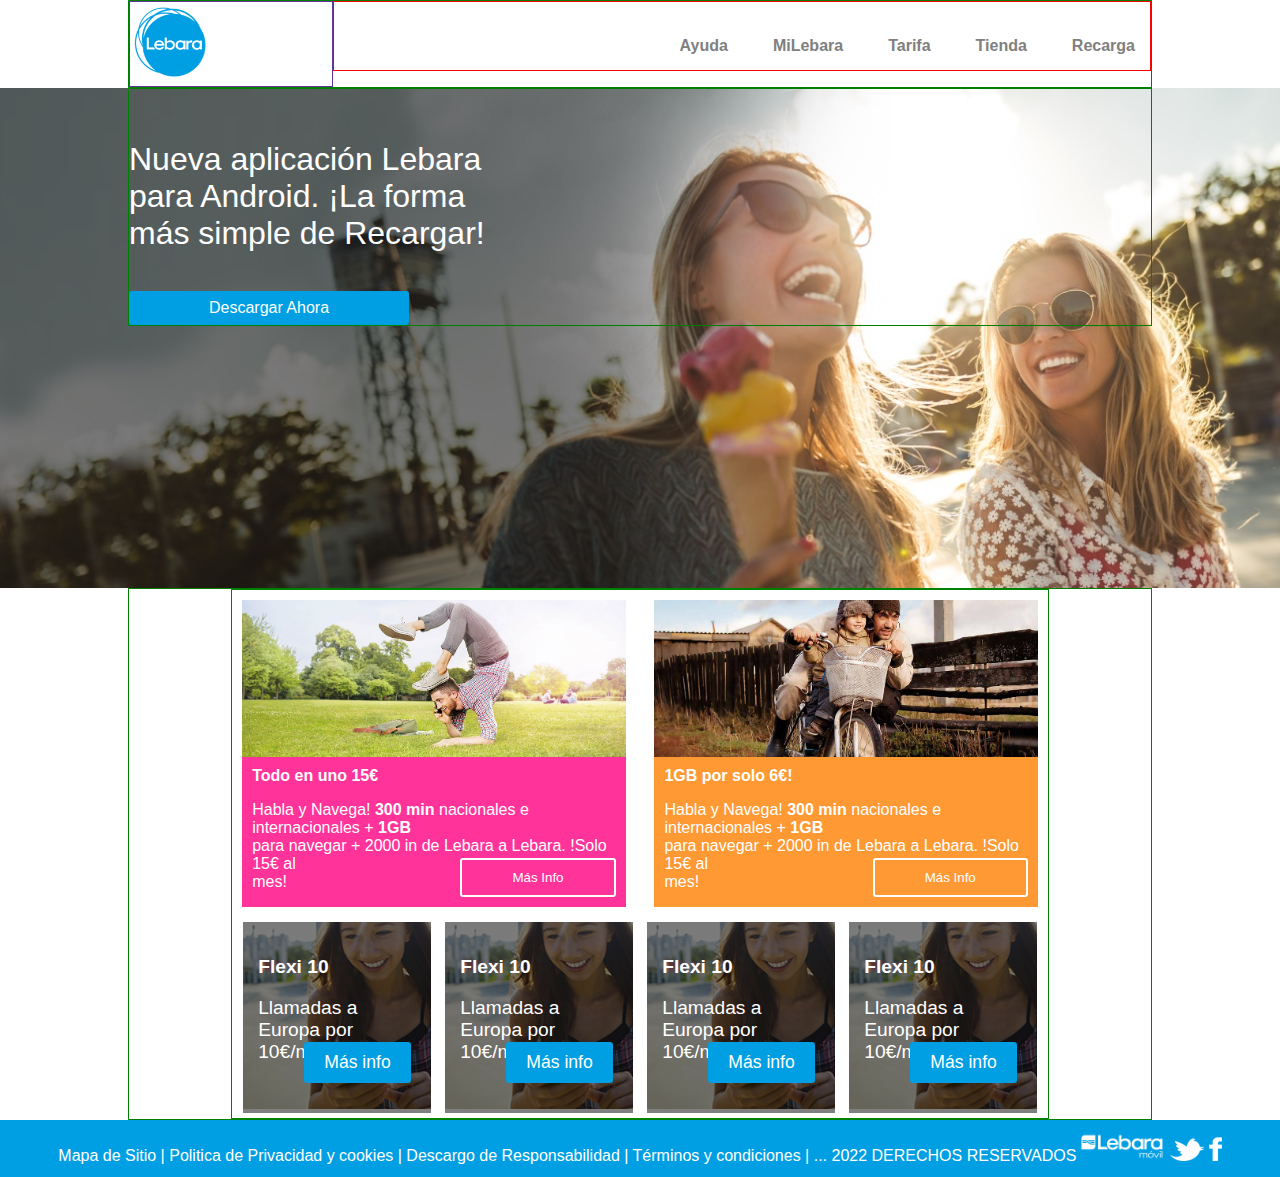
==== commit b016f12d: "se termino  el footer" ====
--- a/UT3 - T1/index.html
+++ b/UT3 - T1/index.html
@@ -122,8 +122,9 @@
         </section>
     </main>
 </body>
-<footer class = " footer "> Mapa de Sitio | Politica de Privacidad y cookies
+<footer class="footer"> Mapa de Sitio | Politica de Privacidad y cookies
          | Descargo de Responsabilidad | Términos y condiciones | ... 2022 DERECHOS RESERVADOS 
+         <img src="img/8916365639710.png" alt="facebook" width="85px" height="auto" />
          <img  src =" img/twitter.png " alt =" twiter "/>
          <img  src =" img/facebook.png " alt =" facbook "/>
         </footer >
--- a/UT3 - T1/css/style.css
+++ b/UT3 - T1/css/style.css
@@ -189,11 +189,11 @@
     font-size: 1.1rem;
 }
 
+.footer {
+    background-color: var(--bg-color);
+    color: var(--text-color);
+    clear: both;
+    padding : 12px;
+    text-align : center;
+}
 
-
-footer {
-    background-color: lightgray;
-    clear: both;
-    padding: 12px;
-    text-align: center;
-}